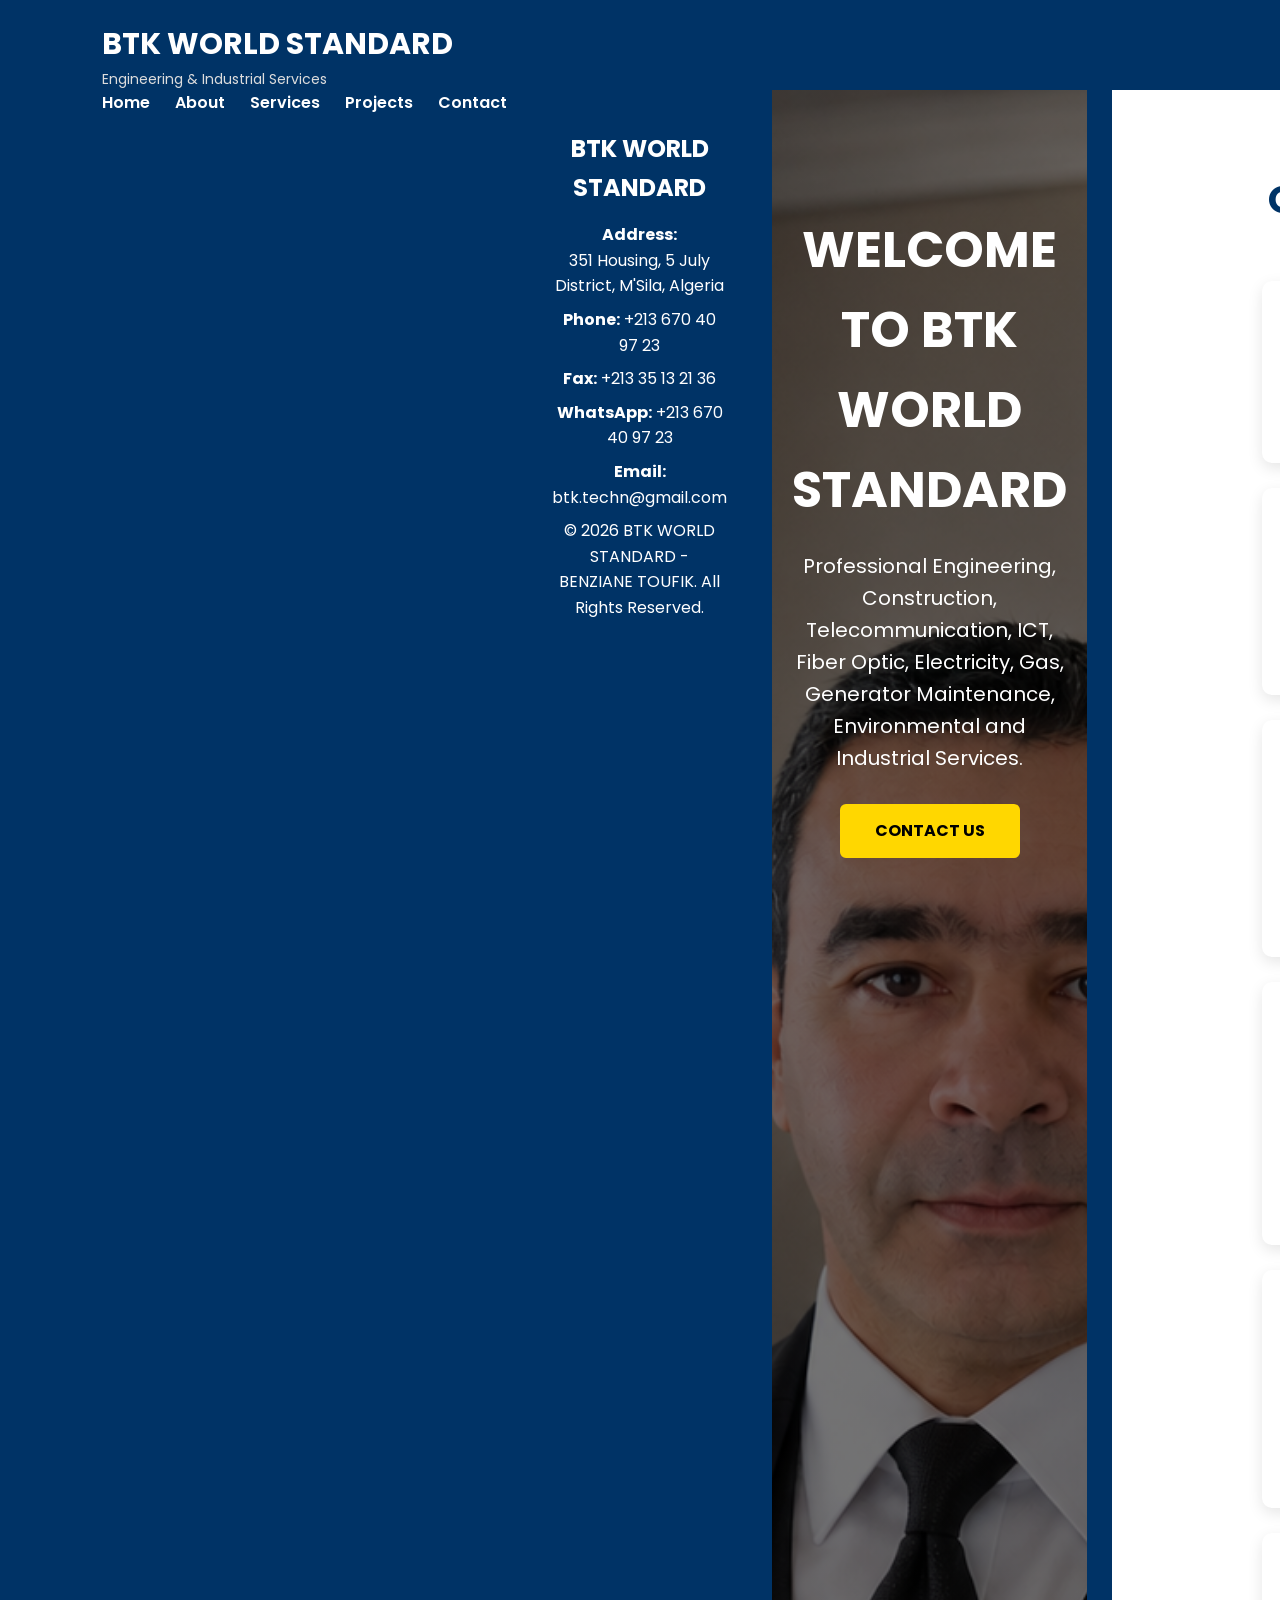
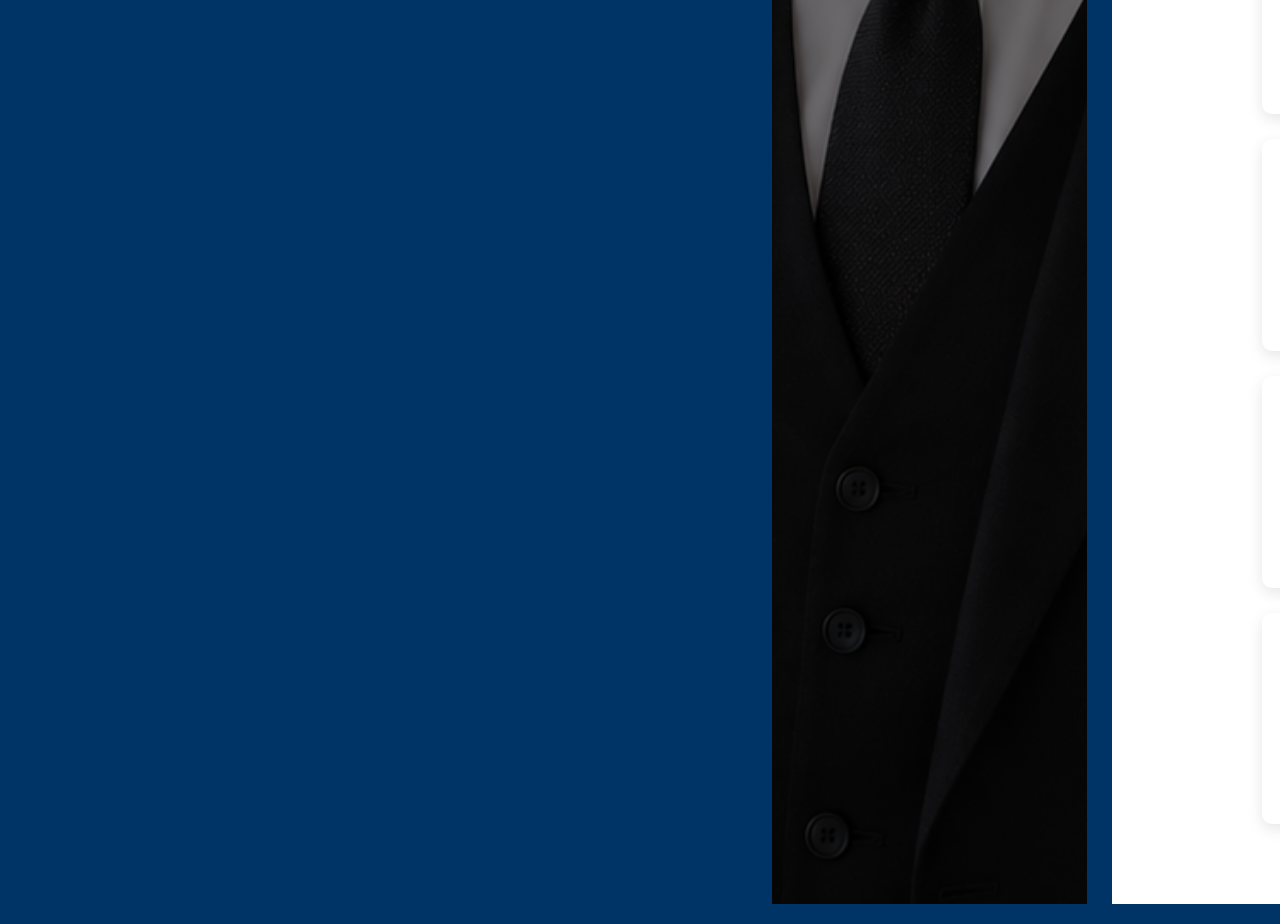
==== index.html @ cc50150d "Update index.html" ====
<!DOCTYPE html>
<html lang="en">
<head>
<meta charset="UTF-8">
<meta name="viewport" content="width=device-width, initial-scale=1.0">

<title>BTK WORLD STANDARD | Engineering & Industrial Services</title>

<meta name="description" content="BTK WORLD STANDARD - Engineering, Construction, Electricity, Gas, Fiber Optic, ICT, Cleaning, Irrigation, Generator Maintenance and Industrial Services.">

<meta name="keywords" content="BTK, Algeria, Fiber Optic, ICT, Electricity, Gas, Generator, Maintenance, Construction">

<link rel="stylesheet" href="style.css">

<link rel="preconnect" href="https://fonts.googleapis.com">
<link rel="preconnect" href="https://fonts.gstatic.com" crossorigin>

<link href="https://fonts.googleapis.com/css2?family=Poppins:wght@300;400;500;600;700&display=swap" rel="stylesheet">

</head>

<body>

<header>

<div class="logo">
<h2>BTK WORLD STANDARD</h2>
<p>Engineering & Industrial Services</p>
</div>

<nav>

<ul>

<li><a href="index.html">Home</a></li>

<li><a href="about.html">About</a></li>

<li><a href="services.html">Services</a></li>

<li><a href="projects.html">Projects</a></li>

<li><a href="contact.html">Contact</a></li>

<footer>
    <h2>BTK WORLD STANDARD</h2>

    <p><strong>Address:</strong><br>
    351 Housing, 5 July District, M'Sila, Algeria
    </p>

    <p><strong>Phone:</strong> +213 670 40 97 23</p>

    <p><strong>Fax:</strong> +213 35 13 21 36</p>

    <p><strong>WhatsApp:</strong> +213 670 40 97 23</p>

    <p><strong>Email:</strong> btk.techn@gmail.com</p>

    <p>© 2026 BTK WORLD STANDARD - BENZIANE TOUFIK. All Rights Reserved.</p>
</footer>

<script src="script.js"></script>

</body>
</html> <section class="hero">

<h1>WELCOME TO BTK WORLD STANDARD</h1>

<p>
Professional Engineering, Construction,
Telecommunication, ICT, Fiber Optic,
Electricity, Gas, Generator Maintenance,
Environmental and Industrial Services.
</p>

<a href="contact.html" class="btn">CONTACT US</a>

</section> 

<section class="services">

<h2>OUR SERVICES</h2>

<div class="service-box">

<div class="card">
<h3>⚡ Electricity & Gas</h3>
<p>Low, Medium and High Voltage Installation & Maintenance.</p>
</div>

<div class="card">
<h3>🌐 Fiber Optic & ICT</h3>
<p>Fiber Optic Installation, ICT Infrastructure, Network Solutions and Communication Systems.</p>
</div>

<div class="card">
<h3>📱 Phone Maintenance</h3>
<p>Smartphone Repair, Diagnostics, Software Installation and Hardware Maintenance.</p>
</div>

<div class="card">
<h3>☎ Telephone & Internet</h3>
<p>Installation and Maintenance of Telephone Lines, Internet Networks and Communication Equipment.</p>
</div>

<div class="card">
<h3>🔋 Generator Maintenance</h3>
<p>Generator Installation, Preventive Maintenance, Oil Change and Troubleshooting.</p>
</div>

<div class="card">
<h3>🚜 Irrigation Works</h3>
<p>Irrigation Networks, Water Distribution and Agricultural Installations.</p>
</div>

<div class="card">
<h3>🌳 Cleaning & Environment</h3>
<p>Industrial Cleaning, Environmental Protection and Waste Management.</p>
</div>

<div class="card">
<h3>♻ Demolition & Metal Recovery</h3>
<p>Demolition Works, Scrap Metal Recovery and Recycling Services.</p>
</div>

<div class="card">
<h3>🏗 Construction Works</h3>
<p>Engineering, Civil Works, Industrial Projects and Technical Services.</p>
</div>

</div>

</section> <!-- WHY CHOOSE US -->

<section class="why-us">

<h2>WHY CHOOSE BTK WORLD STANDARD?</h2>

<div class="why-box">

<div class="card">
<h3>✔ Experienced Team</h3>
<p>Qualified engineers and technicians with extensive industrial experience.</p>
</div>

<div class="card">
<h3>✔ Quality</h3>
<p>High quality services delivered according to international standards.</p>
</div>

<div class="card">
<h3>✔ Safety</h3>
<p>Strict application of Health, Safety and Environment (HSE) procedures.</p>
</div>

<div class="card">
<h3>✔ Customer Satisfaction</h3>
<p>Reliable solutions delivered on time and within project requirements.</p>
</div>

</div>

</section>

BTK TECH <btk.techn@gmail.com>
21:21 (il y a 0 minute)
À toufik

<footer>
    <h2>BTK WORLD STANDARD</h2>

    <p><strong>Address:</strong><br>
    351 Housing, 5 July District, M'Sila, Algeria</p>

    <p><strong>Phone:</strong> +213 670 40 97 23</p>

    <p><strong>Fax:</strong> +213 35 13 21 36</p>

    <p><strong>WhatsApp:</strong> +213 670 40 97 23</p>

    <p><strong>Email:</strong> btk.techn@gmail.com</p>

    <p>&copy; 2026 BTK WORLD STANDARD - BENZIANE TOUFIK. All Rights Reserved.</p>
</footer>

<script src="script.js"></script>

</body>
</html>
---- style.css ----
/* ===========================
   BTK WORLD STANDARD
=========================== */

*{
margin:0;
padding:0;
box-sizing:border-box;
font-family:'Poppins',sans-serif;
}

body{
background:#f4f6f9;
color:#222;
line-height:1.6;
}

header{
background:#003366;
color:#fff;
padding:20px 8%;
display:flex;
justify-content:space-between;
align-items:center;
flex-wrap:wrap;
}

.logo h2{
font-size:30px;
font-weight:700;
}

.logo p{
font-size:14px;
color:#ddd;
}

nav ul{
list-style:none;
display:flex;
gap:25px;
}

nav ul li a{
color:#fff;
text-decoration:none;
font-weight:600;
transition:.3s;
}

nav ul li a:hover{
color:#FFD700;
}

.language select{
padding:8px;
border:none;
border-radius:5px;
font-weight:bold;
cursor:pointer;
}

.hero{
background:linear-gradient(rgba(0,0,0,.55),rgba(0,0,0,.55)),
url("benziane toufik.png");
background-size:cover;
background-position:center;
text-align:center;
padding:120px 20px;
color:white;
}

.hero h1{
font-size:50px;
margin-bottom:20px;
}

.hero p{
font-size:20px;
max-width:900px;
margin:auto;
}

.btn{
display:inline-block;
margin-top:30px;
padding:14px 35px;
background:#FFD700;
color:#000;
font-weight:bold;
text-decoration:none;
border-radius:6px;
transition:.3s;
}

.btn:hover{
background:#ffb300;
}

.services{
padding:80px 8%;
background:#fff;
}

.services h2{
text-align:center;
font-size:38px;
margin-bottom:50px;
color:#003366;
}

.service-box{
display:grid;
grid-template-columns:repeat(auto-fit,minmax(280px,1fr));
gap:25px;
}

.card{
background:white;
padding:30px;
border-radius:10px;
box-shadow:0 5px 15px rgba(0,0,0,.1);
transition:.3s;
}

.card:hover{
transform:translateY(-8px);
}

.card h3{
color:#003366;
margin-bottom:15px;
} 
.why-us{
padding:80px 8%;
background:#eef4fa;
}

.why-us h2{
text-align:center;
font-size:38px;
color:#003366;
margin-bottom:50px;
}

.why-box{
display:grid;
grid-template-columns:repeat(auto-fit,minmax(250px,1fr));
gap:25px;
}

footer{
background:#003366;
color:white;
text-align:center;
padding:40px 20px;
}

footer h2{
margin-bottom:15px;
}

footer p{
margin:8px 0;
}

@media(max-width:900px){

header{
flex-direction:column;
text-align:center;
}

nav ul{
flex-direction:column;
margin-top:20px;
gap:15px;
}

.hero h1{
font-size:34px;
}

.hero p{
font-size:17px;
}

.services h2,
.why-us h2{
font-size:30px;
}

}

@media(max-width:600px){

.hero{
padding:80px 20px;
}

.hero h1{
font-size:28px;
}

.hero p{
font-size:16px;
}

.btn{
padding:12px 25px;
}

.card{
padding:20px;
}

}
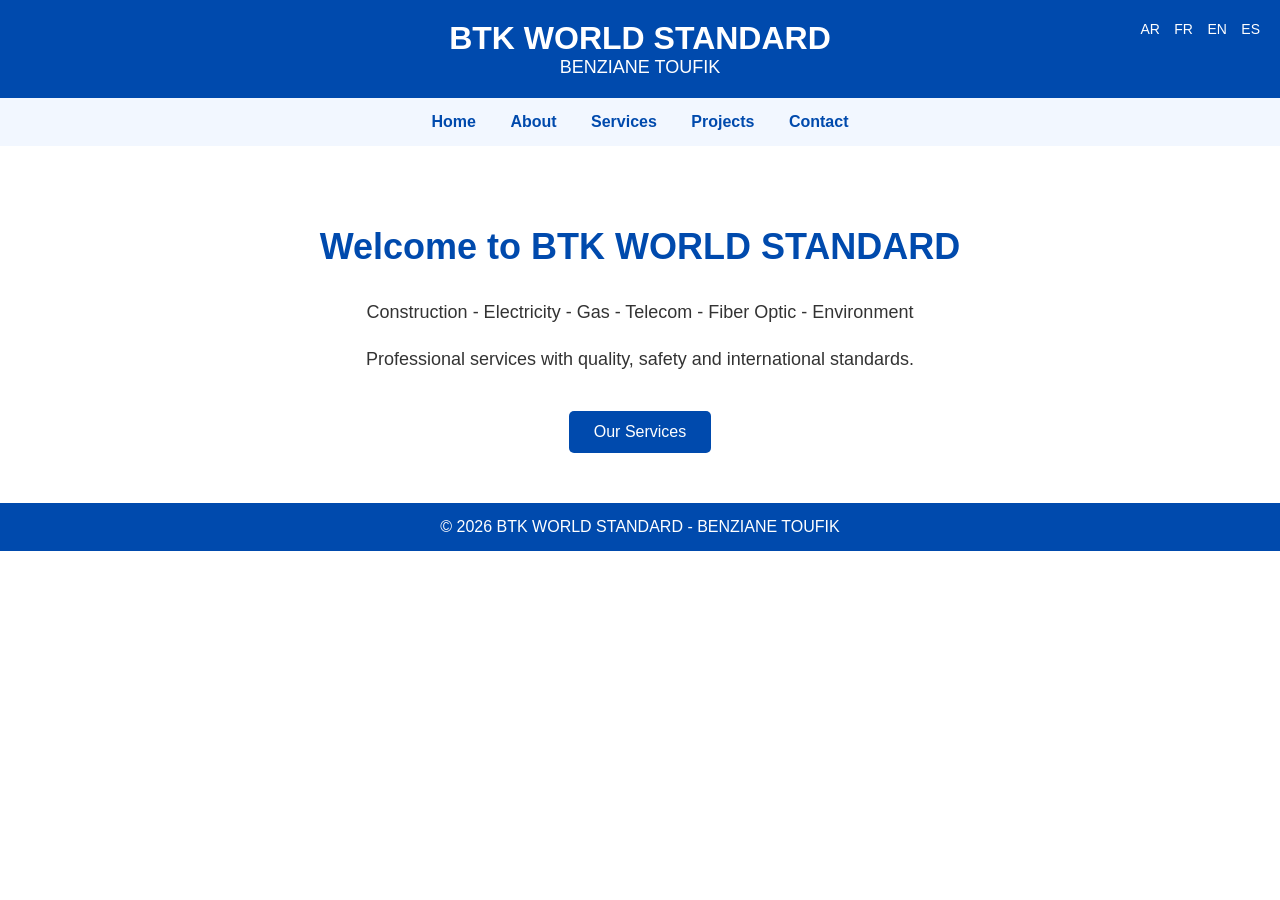
==== commit 8a822067: "Update index.html" ====
--- a/index.html
+++ b/index.html
@@ -1,21 +1,93 @@
 <!DOCTYPE html>
-<html lang="en">
+<html lang="fr">
 <head>
 <meta charset="UTF-8">
 <meta name="viewport" content="width=device-width, initial-scale=1.0">
 
-<title>BTK WORLD STANDARD | Engineering & Industrial Services</title>
+<title>BTK WORLD STANDARD</title>
 
-<meta name="description" content="BTK WORLD STANDARD - Engineering, Construction, Electricity, Gas, Fiber Optic, ICT, Cleaning, Irrigation, Generator Maintenance and Industrial Services.">
+<style>
+body {
+    margin: 0;
+    font-family: Arial, sans-serif;
+    background: white;
+    color: #333;
+}
 
-<meta name="keywords" content="BTK, Algeria, Fiber Optic, ICT, Electricity, Gas, Generator, Maintenance, Construction">
+header {
+    background: #004aad;
+    color: white;
+    padding: 20px;
+    text-align: center;
+}
 
-<link rel="stylesheet" href="style.css">
+.logo {
+    font-size: 32px;
+    font-weight: bold;
+}
 
-<link rel="preconnect" href="https://fonts.googleapis.com">
-<link rel="preconnect" href="https://fonts.gstatic.com" crossorigin>
+.subtitle {
+    font-size: 18px;
+}
 
-<link href="https://fonts.googleapis.com/css2?family=Poppins:wght@300;400;500;600;700&display=swap" rel="stylesheet">
+.languages {
+    position: absolute;
+    right: 20px;
+    top: 20px;
+}
+
+.languages a {
+    color: white;
+    text-decoration: none;
+    margin-left: 10px;
+    font-size: 14px;
+}
+
+nav {
+    background: #f2f7ff;
+    padding: 15px;
+    text-align: center;
+}
+
+nav a {
+    color: #004aad;
+    text-decoration: none;
+    margin: 0 15px;
+    font-weight: bold;
+}
+
+section {
+    padding: 50px 20px;
+    text-align: center;
+}
+
+h1 {
+    color: #004aad;
+    font-size: 36px;
+}
+
+p {
+    font-size: 18px;
+    line-height: 1.6;
+}
+
+.button {
+    display: inline-block;
+    background: #004aad;
+    color: white;
+    padding: 12px 25px;
+    border-radius: 5px;
+    text-decoration: none;
+    margin-top: 20px;
+}
+
+footer {
+    background: #004aad;
+    color: white;
+    text-align: center;
+    padding: 15px;
+}
+</style>
 
 </head>
 
@@ -23,168 +95,58 @@
 
 <header>
 
-<div class="logo">
-<h2>BTK WORLD STANDARD</h2>
-<p>Engineering & Industrial Services</p>
+<div class="languages">
+<a href="#">AR</a>
+<a href="#">FR</a>
+<a href="#">EN</a>
+<a href="#">ES</a>
 </div>
 
+<div class="logo">
+BTK WORLD STANDARD
+</div>
+
+<div class="subtitle">
+BENZIANE TOUFIK
+</div>
+
+</header>
+
+
 <nav>
+<a href="index.html">Home</a>
+<a href="about.html">About</a>
+<a href="service.html">Services</a>
+<a href="project.html">Projects</a>
+<a href="contact.html">Contact</a>
+</nav>
 
-<ul>
 
-<li><a href="index.html">Home</a></li>
+<section>
 
-<li><a href="about.html">About</a></li>
-
-<li><a href="services.html">Services</a></li>
-
-<li><a href="projects.html">Projects</a></li>
-
-<li><a href="contact.html">Contact</a></li>
-
-<footer>
-    <h2>BTK WORLD STANDARD</h2>
-
-    <p><strong>Address:</strong><br>
-    351 Housing, 5 July District, M'Sila, Algeria
-    </p>
-
-    <p><strong>Phone:</strong> +213 670 40 97 23</p>
-
-    <p><strong>Fax:</strong> +213 35 13 21 36</p>
-
-    <p><strong>WhatsApp:</strong> +213 670 40 97 23</p>
-
-    <p><strong>Email:</strong> btk.techn@gmail.com</p>
-
-    <p>© 2026 BTK WORLD STANDARD - BENZIANE TOUFIK. All Rights Reserved.</p>
-</footer>
-
-<script src="script.js"></script>
-
-</body>
-</html> <section class="hero">
-
-<h1>WELCOME TO BTK WORLD STANDARD</h1>
+<h1>Welcome to BTK WORLD STANDARD</h1>
 
 <p>
-Professional Engineering, Construction,
-Telecommunication, ICT, Fiber Optic,
-Electricity, Gas, Generator Maintenance,
-Environmental and Industrial Services.
+Construction - Electricity - Gas - Telecom - Fiber Optic - Environment
 </p>
 
-<a href="contact.html" class="btn">CONTACT US</a>
+<p>
+Professional services with quality, safety and international standards.
+</p>
 
-</section> 
-
-<section class="services">
-
-<h2>OUR SERVICES</h2>
-
-<div class="service-box">
-
-<div class="card">
-<h3>⚡ Electricity & Gas</h3>
-<p>Low, Medium and High Voltage Installation & Maintenance.</p>
-</div>
-
-<div class="card">
-<h3>🌐 Fiber Optic & ICT</h3>
-<p>Fiber Optic Installation, ICT Infrastructure, Network Solutions and Communication Systems.</p>
-</div>
-
-<div class="card">
-<h3>📱 Phone Maintenance</h3>
-<p>Smartphone Repair, Diagnostics, Software Installation and Hardware Maintenance.</p>
-</div>
-
-<div class="card">
-<h3>☎ Telephone & Internet</h3>
-<p>Installation and Maintenance of Telephone Lines, Internet Networks and Communication Equipment.</p>
-</div>
-
-<div class="card">
-<h3>🔋 Generator Maintenance</h3>
-<p>Generator Installation, Preventive Maintenance, Oil Change and Troubleshooting.</p>
-</div>
-
-<div class="card">
-<h3>🚜 Irrigation Works</h3>
-<p>Irrigation Networks, Water Distribution and Agricultural Installations.</p>
-</div>
-
-<div class="card">
-<h3>🌳 Cleaning & Environment</h3>
-<p>Industrial Cleaning, Environmental Protection and Waste Management.</p>
-</div>
-
-<div class="card">
-<h3>♻ Demolition & Metal Recovery</h3>
-<p>Demolition Works, Scrap Metal Recovery and Recycling Services.</p>
-</div>
-
-<div class="card">
-<h3>🏗 Construction Works</h3>
-<p>Engineering, Civil Works, Industrial Projects and Technical Services.</p>
-</div>
-
-</div>
-
-</section> <!-- WHY CHOOSE US -->
-
-<section class="why-us">
-
-<h2>WHY CHOOSE BTK WORLD STANDARD?</h2>
-
-<div class="why-box">
-
-<div class="card">
-<h3>✔ Experienced Team</h3>
-<p>Qualified engineers and technicians with extensive industrial experience.</p>
-</div>
-
-<div class="card">
-<h3>✔ Quality</h3>
-<p>High quality services delivered according to international standards.</p>
-</div>
-
-<div class="card">
-<h3>✔ Safety</h3>
-<p>Strict application of Health, Safety and Environment (HSE) procedures.</p>
-</div>
-
-<div class="card">
-<h3>✔ Customer Satisfaction</h3>
-<p>Reliable solutions delivered on time and within project requirements.</p>
-</div>
-
-</div>
+<a class="button" href="service.html">
+Our Services
+</a>
 
 </section>
 
-BTK TECH <btk.techn@gmail.com>
-21:21 (il y a 0 minute)
-À toufik
 
 <footer>
-    <h2>BTK WORLD STANDARD</h2>
 
-    <p><strong>Address:</strong><br>
-    351 Housing, 5 July District, M'Sila, Algeria</p>
+© 2026 BTK WORLD STANDARD - BENZIANE TOUFIK
 
-    <p><strong>Phone:</strong> +213 670 40 97 23</p>
-
-    <p><strong>Fax:</strong> +213 35 13 21 36</p>
-
-    <p><strong>WhatsApp:</strong> +213 670 40 97 23</p>
-
-    <p><strong>Email:</strong> btk.techn@gmail.com</p>
-
-    <p>&copy; 2026 BTK WORLD STANDARD - BENZIANE TOUFIK. All Rights Reserved.</p>
 </footer>
 
-<script src="script.js"></script>
 
 </body>
 </html> 
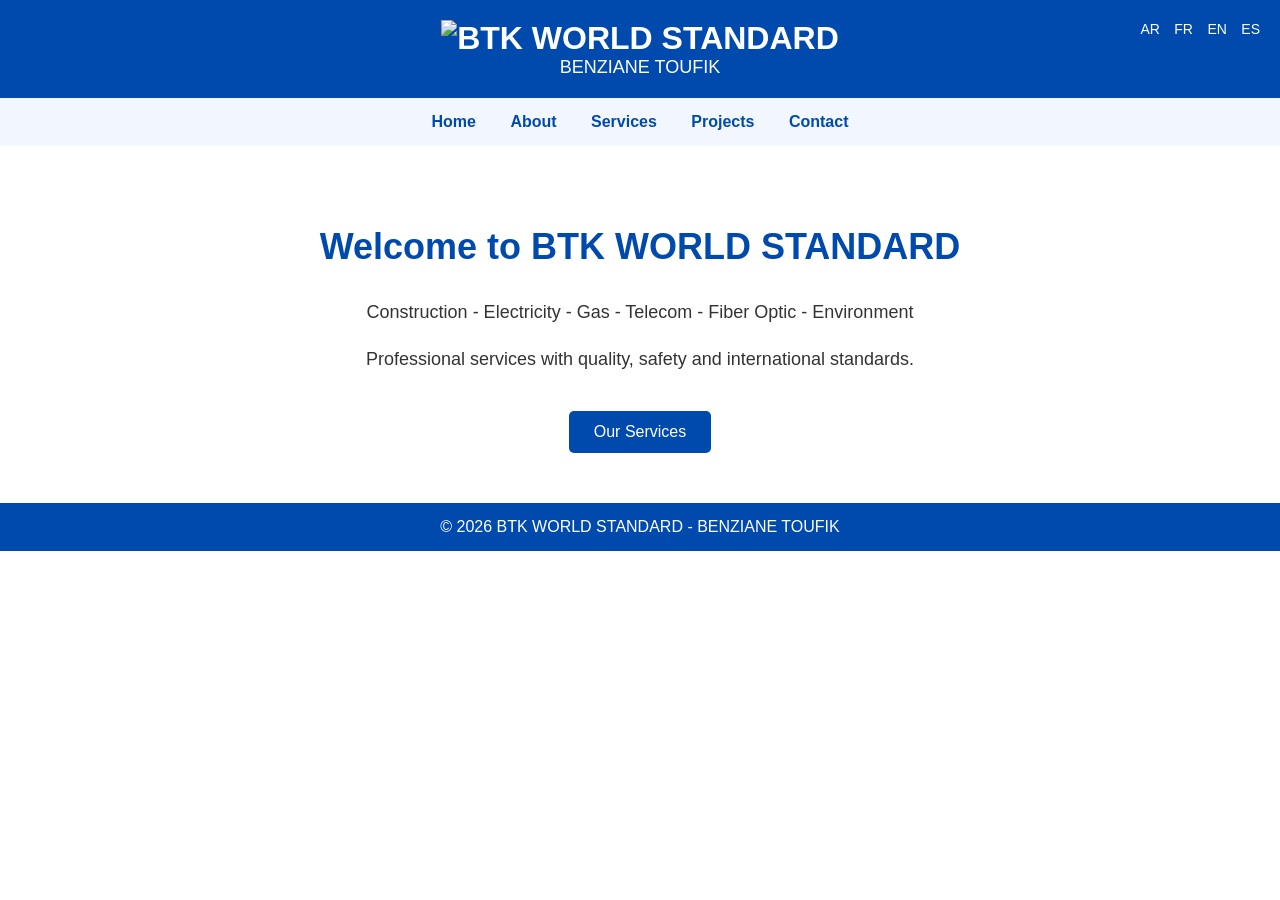
==== commit f072a950: "Update index.html" ====
--- a/index.html
+++ b/index.html
@@ -4,7 +4,7 @@
 <meta charset="UTF-8">
 <meta name="viewport" content="width=device-width, initial-scale=1.0">
 
-<title>BTK WORLD STANDARD</title>
+<title>BTK WORLD STANDARD Construction.Industry.Environement</title>
 
 <style>
 body {
@@ -103,9 +103,8 @@
 </div>
 
 <div class="logo">
-BTK WORLD STANDARD
-</div>
-
+<img src="logo.png" alt="BTK WORLD STANDARD" style="height:90px;">
+</div> 
 <div class="subtitle">
 BENZIANE TOUFIK
 </div>
@@ -116,8 +115,8 @@
 <nav>
 <a href="index.html">Home</a>
 <a href="about.html">About</a>
-<a href="service.html">Services</a>
-<a href="project.html">Projects</a>
+<a href="services.html">Services</a>
+<a href="projects.html">Projects</a>
 <a href="contact.html">Contact</a>
 </nav>
 
@@ -134,7 +133,7 @@
 Professional services with quality, safety and international standards.
 </p>
 
-<a class="button" href="service.html">
+<a class="button" href="services.html">
 Our Services
 </a>
 
